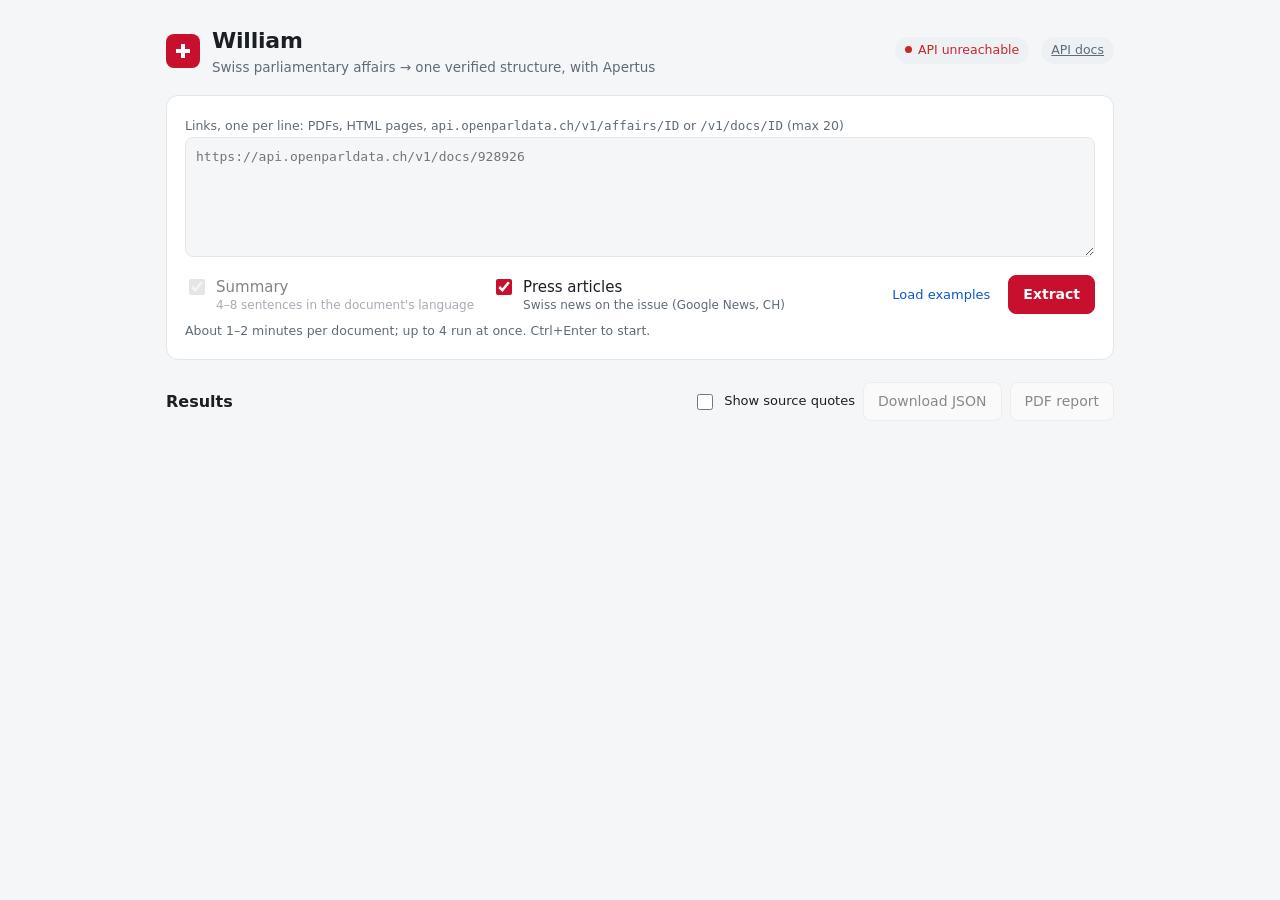
==== track_2a/src/william/web/index.html @ 47ad7ecd "Frontend modifications Made the frontend more beautiful" ====
<!doctype html>
<html lang="en">
<head>
<meta charset="utf-8">
<meta name="viewport" content="width=device-width, initial-scale=1">
<title>William — parliamentary affairs</title>
<style>
:root{
  --bg:#f5f6f8;--card:#fff;--ink:#1b1f24;--muted:#5f6b78;--line:#e2e6eb;--soft:#eef1f4;
  --accent:#c8102e;--accent-ink:#fff;--link:#0b57d0;--ok:#1a7f37;--warn:#9a6700;--bad:#c62828;--code:#f3f4f6;
  color-scheme:light;
}
@media (prefers-color-scheme:dark){:root{
  --bg:#0f1216;--card:#171b21;--ink:#e6e9ed;--muted:#97a1ad;--line:#2a3038;--soft:#222831;
  --accent:#e04558;--link:#8ab4f8;--ok:#4ac26b;--warn:#d4a72c;--bad:#ff7b72;--code:#11151a;
  color-scheme:dark;
}}
*{box-sizing:border-box}
body{margin:0;background:var(--bg);color:var(--ink);font:15px/1.5 system-ui,-apple-system,"Segoe UI",Roboto,sans-serif}
a{color:var(--link)}
.wrap{max-width:980px;margin:0 auto;padding:24px 16px 64px}
header{display:flex;align-items:center;gap:12px;flex-wrap:wrap;margin-bottom:18px}
.logo{width:34px;height:34px;border-radius:8px;background:var(--accent);display:grid;place-items:center}
.logo svg{width:20px;height:20px}
h1{font-size:22px;margin:0;letter-spacing:-.01em}
.sub{color:var(--muted);font-size:13.5px;margin:0}
.grow{flex:1}
.pill{font-size:12.5px;padding:4px 10px;border-radius:99px;background:var(--soft);color:var(--muted);white-space:nowrap}
.pill.ok::before,.pill.bad::before{content:"";display:inline-block;width:7px;height:7px;border-radius:50%;margin-right:6px;vertical-align:1px}
.pill.ok::before{background:var(--ok)}.pill.bad::before{background:var(--bad)}
.pill.bad{color:var(--bad)}
.card{background:var(--card);border:1px solid var(--line);border-radius:12px;padding:18px}
textarea{width:100%;min-height:120px;resize:vertical;font:13px/1.45 ui-monospace,SFMono-Regular,Consolas,monospace;
  background:var(--bg);color:var(--ink);border:1px solid var(--line);border-radius:8px;padding:10px}
textarea:focus{outline:2px solid var(--accent);outline-offset:-1px}
.row{display:flex;gap:10px 18px;align-items:center;flex-wrap:wrap;margin-top:12px}
.opt{display:flex;gap:8px;align-items:flex-start;cursor:pointer;user-select:none}
.opt input{margin-top:3px;accent-color:var(--accent);width:16px;height:16px}
.opt small{display:block;color:var(--muted);font-size:12px;line-height:1.3}
.opt.disabled{opacity:.55;cursor:not-allowed}
button{font:inherit;font-size:14px;border-radius:8px;padding:8px 14px;cursor:pointer;border:1px solid var(--line);background:var(--card);color:var(--ink)}
button:hover{background:var(--soft)}
button.primary{background:var(--accent);border-color:var(--accent);color:var(--accent-ink);font-weight:600}
button.primary:hover{filter:brightness(1.08)}
button:disabled{opacity:.5;cursor:default}
.linkbtn{border:0;background:none;color:var(--link);padding:0;font-size:13px}
.linkbtn:hover{background:none;text-decoration:underline}
.hint{color:var(--muted);font-size:12.5px}
.toolbar{display:flex;gap:8px;align-items:center;flex-wrap:wrap;margin:22px 0 12px}
.toolbar h2{font-size:16px;margin:0 8px 0 0}
#results{display:grid;gap:14px}
.doc .top{display:flex;gap:10px;align-items:flex-start}
.doc .n{flex:none;width:26px;height:26px;border-radius:50%;background:var(--soft);display:grid;place-items:center;font-size:12.5px;font-weight:600;color:var(--muted)}
.doc h3{margin:0;font-size:17px;line-height:1.35}
.doc .url{font-size:12px;color:var(--muted);word-break:break-all}
.state{margin-left:auto;font-size:12px;white-space:nowrap;padding:3px 9px;border-radius:99px;background:var(--soft);color:var(--muted)}
.state.done{color:var(--ok)}.state.error{color:var(--bad)}
.state.working::before{content:"";display:inline-block;width:9px;height:9px;margin-right:6px;border-radius:50%;
  border:2px solid currentColor;border-right-color:transparent;animation:spin .8s linear infinite;vertical-align:-1px}
@keyframes spin{to{transform:rotate(360deg)}}
@media (prefers-reduced-motion:reduce){.state.working::before{animation:none}}
.chips{display:flex;flex-wrap:wrap;gap:6px;margin:12px 0 4px}
.chip{font-size:12.5px;background:var(--soft);border-radius:6px;padding:2px 8px}
.chip b{font-weight:600;color:var(--muted);font-size:11px;text-transform:uppercase;letter-spacing:.04em;margin-right:4px}
section.blk{margin-top:16px}
section.blk h4{font-size:12px;text-transform:uppercase;letter-spacing:.06em;color:var(--muted);margin:0 0 6px}
.summary p{margin:0 0 6px}
.summary ul{margin:4px 0 0;padding-left:20px}
.press .topic{margin:10px 0 2px;font-size:13px;font-weight:600}
.press ul{list-style:none;margin:0;padding:0}
.press li{padding:6px 0;border-top:1px solid var(--line)}
.press li:first-child{border-top:0}
.press .meta{font-size:12px;color:var(--muted)}
.press .src{font-weight:600}
mark.hl{background:color-mix(in srgb,var(--accent) 16%,transparent);color:inherit;border-radius:3px;padding:0 2px}
table.kv{width:100%;border-collapse:collapse;font-size:13.5px}
table.kv th{text-align:left;vertical-align:top;color:var(--muted);font-weight:500;width:140px;padding:5px 10px 5px 0;white-space:nowrap}
table.kv td{padding:5px 0;vertical-align:top;border-top:1px solid var(--line)}
table.kv tr:first-child td{border-top:0}
.fv sup{font-size:10px;color:var(--muted);margin-left:2px}
.fv.s-inferred{color:var(--warn)}
.tag{font-style:normal;font-size:10.5px;padding:0 5px;border-radius:4px;background:var(--soft);color:var(--warn);margin-left:4px}
.q{display:none;font-size:12px;color:var(--muted);border-left:2px solid var(--line);padding-left:8px;margin:3px 0 2px;quotes:"“" "”"}
.q::before{content:open-quote}.q::after{content:close-quote}
.showq .q{display:block}
details{margin-top:12px}
summary{cursor:pointer;font-size:13px;color:var(--muted)}
summary:hover{color:var(--ink)}
pre{background:var(--code);border:1px solid var(--line);border-radius:8px;padding:10px;font-size:11.5px;overflow:auto;max-height:420px}
.bar{height:6px;border-radius:99px;background:var(--soft);overflow:hidden;width:120px;display:inline-block;vertical-align:middle;margin-right:8px}
.bar i{display:block;height:100%;background:var(--ok)}
.quality{font-size:12.5px;color:var(--muted);display:flex;gap:4px 14px;flex-wrap:wrap;align-items:center}
.flags{margin:6px 0 0;padding-left:18px;font-size:12.5px;color:var(--warn)}
.err{color:var(--bad);font-size:13.5px;margin:10px 0 0}
.empty{color:var(--muted);font-size:13px}
.legend{font-size:12px;color:var(--muted);margin-top:10px}
.legend .fv{margin-right:10px}
@media (max-width:600px){table.kv th{width:96px;white-space:normal}.state{margin-left:0}.doc .top{flex-wrap:wrap}}
</style>
</head>
<body>
<div class="wrap">
  <header>
    <div class="logo" aria-hidden="true"><svg viewBox="0 0 20 20" fill="#fff"><path d="M8 3h4v5h5v4h-5v5H8v-5H3V8h5z"/></svg></div>
    <div>
      <h1>William</h1>
      <p class="sub">Swiss parliamentary affairs → one verified structure, with Apertus</p>
    </div>
    <div class="grow"></div>
    <span id="health" class="pill">checking model…</span>
    <a class="pill" href="/docs">API docs</a>
  </header>

  <form id="form" class="card">
    <label for="urls" class="hint">Links, one per line: PDFs, HTML pages, <code>api.openparldata.ch/v1/affairs/ID</code> or <code>/v1/docs/ID</code> (max 20)</label>
    <textarea id="urls" spellcheck="false" placeholder="https://api.openparldata.ch/v1/docs/928926"></textarea>
    <div class="row">
      <label class="opt" id="opt-summary-wrap"><input type="checkbox" id="opt-summary" checked>
        <span>Summary<small>4–8 sentences in the document's language</small></span></label>
      <label class="opt"><input type="checkbox" id="opt-news" checked>
        <span>Press articles<small>Swiss news on the issue (Google News, CH)</small></span></label>
      <div class="grow"></div>
      <button type="button" class="linkbtn" id="examples">Load examples</button>
      <button type="submit" class="primary" id="run">Extract</button>
    </div>
    <p class="hint" id="count" style="margin:8px 0 0">About 1–2 minutes per document; up to 4 run at once. Ctrl+Enter to start.</p>
  </form>

  <div class="toolbar" id="toolbar" hidden>
    <h2>Results</h2>
    <span class="hint" id="progress"></span>
    <div class="grow"></div>
    <label class="opt" style="font-size:13px"><input type="checkbox" id="showq"><span>Show source quotes</span></label>
    <button type="button" id="dl-json" disabled>Download JSON</button>
    <button type="button" id="dl-pdf" disabled>PDF report</button>
  </div>
  <div id="results"></div>
  <p class="legend" id="legend" hidden>
    <span class="fv">value<sup>p.2</sup></span> found verbatim on page 2 ·
    <span class="fv s-inferred">value <em class="tag">inferred</em></span> no supporting quote, needs review ·
    hover a value to see its quote
  </p>
</div>

<script>
const $ = s => document.querySelector(s);
const esc = s => String(s ?? "").replace(/[&<>"']/g, c => ({"&":"&amp;","<":"&lt;",">":"&gt;",'"':"&quot;","'":"&#39;"}[c]));
const safeUrl = u => /^https?:\/\//i.test(String(u || "")) ? String(u) : "#";
const human = k => String(k ?? "").replace(/_/g, " ");
const EXAMPLES = [
  "https://api.openparldata.ch/v1/docs/928926",
  "https://api.openparldata.ch/v1/docs/448120",
  "https://api.openparldata.ch/v1/docs/316738",
];
const CONCURRENCY = 4, MAX = 20;
let VOCAB = null, items = [], running = false;

fetch("/v1/vocab").then(r => r.json()).then(v => { VOCAB = v; }).catch(() => {});
fetch("/health").then(r => r.json()).then(h => {
  const el = $("#health");
  el.textContent = h.api_key_set ? (h.model || "model ready").split("/").pop() : "LLM_API_KEY not set";
  el.className = "pill " + (h.api_key_set ? "ok" : "bad");
  el.title = `${h.model || ""} @ ${h.base_url || ""}`;
}).catch(() => { $("#health").textContent = "API unreachable"; $("#health").className = "pill bad"; });

// labels from the shared vocabularies (English), falling back to the key
function label(group, key) {
  const g = VOCAB && VOCAB[group], e = g && !Array.isArray(g) ? g[key] : null;
  if (e && typeof e === "object") return (e.label && e.label.en) || e.en || human(key);
  return human(key);
}

// one provenance-carrying field {value, status, page, quote}
function F(f, group) {
  if (!f || f.value == null || f.value === "") return "";
  const v = group ? label(group, f.value) : f.value;
  const tip = [f.page ? `page ${f.page}` : "", f.quote ? `“${f.quote}”` : "", f.source || ""].filter(Boolean).join(" · ");
  return `<span class="fv s-${esc(f.status)}" title="${esc(tip)}">${esc(v)}${f.page ? `<sup>p.${esc(f.page)}</sup>` : ""}` +
    `${f.status === "inferred" ? '<em class="tag">inferred</em>' : ""}</span>` +
    (f.quote ? `<span class="q">${esc(f.quote)}</span>` : "");
}

const opts = () => ({ summary: $("#opt-summary").checked || $("#opt-news").checked, news: $("#opt-news").checked });

// press articles need the summary's topics, so ticking "Press articles" forces "Summary"
function syncOpts() {
  const news = $("#opt-news").checked;
  if (news) $("#opt-summary").checked = true;
  $("#opt-summary").disabled = news;
  $("#opt-summary-wrap").classList.toggle("disabled", news);
  $("#opt-summary-wrap").title = news ? "Needed for press articles" : "";
}
$("#opt-news").addEventListener("change", syncOpts);
syncOpts();

$("#examples").onclick = () => { $("#urls").value = EXAMPLES.join("\n"); updateCount(); $("#urls").focus(); };
$("#urls").addEventListener("input", updateCount);
$("#urls").addEventListener("keydown", e => { if (e.key === "Enter" && (e.ctrlKey || e.metaKey)) $("#form").requestSubmit(); });
$("#showq").onchange = e => $("#results").classList.toggle("showq", e.target.checked);

function parseUrls() { return [...new Set($("#urls").value.split(/\s+/).map(s => s.trim()).filter(Boolean))]; }
function updateCount() {
  const n = parseUrls().length;
  $("#count").textContent = n
    ? `${n} link${n > 1 ? "s" : ""}${n > MAX ? ` — only the first ${MAX} will run` : ""} · about 1–2 minutes per document; up to ${CONCURRENCY} run at once.`
    : "About 1–2 minutes per document; up to 4 run at once. Ctrl+Enter to start.";
}

$("#form").onsubmit = async e => {
  e.preventDefault();
  if (running) return;
  const urls = parseUrls().slice(0, MAX);
  if (!urls.length) { $("#urls").focus(); return; }
  const o = opts();
  running = true; $("#run").disabled = true; $("#run").textContent = "Working…";
  $("#toolbar").hidden = false; $("#legend").hidden = false;
  $("#dl-json").disabled = $("#dl-pdf").disabled = true;
  $("#results").innerHTML = "";
  items = urls.map(url => ({ url }));
  const cards = urls.map((u, i) => makeCard(u, i));
  let next = 0, done = 0;
  const progress = () => { $("#progress").textContent = `${done} of ${urls.length} done`; };
  progress();
  const worker = async () => {
    while (next < urls.length) {
      const i = next++;
      await runOne(cards[i], i, o);
      done++; progress();
      $("#dl-json").disabled = $("#dl-pdf").disabled = false;
    }
  };
  await Promise.all(Array.from({ length: Math.min(CONCURRENCY, urls.length) }, worker));
  running = false; $("#run").disabled = false; $("#run").textContent = "Extract";
};

function makeCard(url, i) {
  const el = document.createElement("article");
  el.className = "card doc";
  el.innerHTML = `<div class="top"><span class="n">${i + 1}</span><div style="min-width:0">
      <h3 class="title">${esc(url)}</h3><div class="url"></div></div>
      <span class="state">queued</span></div><div class="body"></div>`;
  $("#results").append(el);
  return { el, state: el.querySelector(".state"), body: el.querySelector(".body"),
           title: el.querySelector(".title"), url: el.querySelector(".url") };
}

function setState(card, cls, text) { card.state.className = "state " + cls; card.state.textContent = text; }

async function runOne(card, i, o) {
  const t0 = Date.now();
  setState(card, "working", "working… 0 s");
  const timer = setInterval(() => setState(card, "working", `working… ${Math.round((Date.now() - t0) / 1000)} s`), 1000);
  let it;
  try {
    const r = await fetch("/v1/extract", { method: "POST", headers: { "content-type": "application/json" },
      body: JSON.stringify({ urls: [items[i].url], summary: o.summary, news: o.news }) });
    if (!r.ok) throw new Error(`HTTP ${r.status}: ${(await r.text()).slice(0, 300)}`);
    it = (await r.json()).items[0];
  } catch (err) {
    it = { url: items[i].url, error: String(err.message || err) };
  }
  clearInterval(timer);
  items[i] = it;
  const secs = Math.round((Date.now() - t0) / 1000);
  if (it.error) setState(card, "error", "failed");
  else setState(card, "done", `done · ${secs} s`);
  render(card, it, o);
}

function render(card, it, o) {
  if (it.error) {
    card.title.textContent = "Could not process this link";
    card.url.textContent = it.url;
    card.body.innerHTML = `<p class="err">${esc(it.error)}</p>`;
    return;
  }
  const r = it.record || {}, a = r.affair || {}, b = r.body || {}, q = r.quality || {}, s = it.summary;
  card.title.textContent = (a.title && a.title.value) || "(no verified title)";
  card.url.innerHTML = `<a href="${esc(safeUrl(it.url))}" target="_blank" rel="noopener noreferrer">${esc(it.url)}</a>`;

  const chip = (k, v) => v ? `<span class="chip"><b>${esc(k)}</b>${v}</span>` : "";
  const t = a.type;
  let html = `<div class="chips">` +
    chip("level", F(b.level, "levels")) +
    chip("parliament", F(b.parliament)) +
    chip("type", t ? F(t, "affair_types") + (a.type_original ? ` <span class="hint">(${esc(a.type_original.value)})</span>` : "") : "") +
    chip("no.", F(a.affair_number)) +
    chip("submitted", F(a.submission_date)) +
    chip("state", F(a.state, "procedural_states")) +
    chip("lang", r.language ? esc(String(r.language).toUpperCase()) : "") +
    `</div>`;

  if (s && s.summary) {
    let sum = esc(s.summary);
    for (const tp of s.topics || []) {
      if (!tp.phrase || !tp.in_summary) continue;
      const p = esc(tp.phrase), idx = sum.toLowerCase().indexOf(p.toLowerCase());
      if (idx >= 0) sum = sum.slice(0, idx) + `<mark class="hl">${sum.slice(idx, idx + p.length)}</mark>` + sum.slice(idx + p.length);
    }
    html += `<section class="blk summary"><h4>Summary</h4><p>${sum}</p>` +
      ((s.key_points || []).length ? `<ul>${s.key_points.map(k => `<li>${esc(k)}</li>`).join("")}</ul>` : "") + `</section>`;
  }

  if (o.news) html += pressBlock(s);

  html += `<details class="struct" open><summary>Extracted structure</summary>${structTable(a)}</details>`;

  const vc = q.value_counts || {}, share = typeof q.verified_share === "number" ? q.verified_share : null;
  html += `<section class="blk"><div class="quality">` +
    (share != null ? `<span><span class="bar"><i style="width:${Math.round(share * 100)}%"></i></span>${Math.round(share * 100)}% verified</span>` : "") +
    `<span>${vc.extracted || 0} extracted · ${vc.normalised || 0} normalised · ${vc.metadata || 0} metadata · ${vc.inferred || 0} inferred · ${vc.rejected || 0} rejected</span>` +
    (r.source && r.source.pages ? `<span>${esc(r.source.pages)} page(s)</span>` : "") +
    `</div>` +
    ((q.flags || []).length ? `<ul class="flags">${q.flags.map(f => `<li>${esc(f)}</li>`).join("")}</ul>` : "") +
    `</section>`;

  if ((q.rejected_values || []).length)
    html += `<details><summary>${q.rejected_values.length} value(s) removed — quote not found in the document</summary><table class="kv">` +
      q.rejected_values.map(x => `<tr><th>${esc(x.path)}</th><td>${esc(typeof x.value === "string" ? x.value : JSON.stringify(x.value))}</td></tr>`).join("") +
      `</table></details>`;

  const slim = { ...r, extractor: Object.fromEntries(Object.entries(r.extractor || {}).filter(([k]) => k !== "raw_model_output")) };
  html += `<details><summary>JSON record (opd-affair/0.1)</summary><pre>${esc(JSON.stringify(slim, null, 2))}</pre></details>`;
  card.body.innerHTML = html;
}

function pressBlock(s) {
  const topics = ((s && s.topics) || []).filter(t => (t.articles || []).length);
  if (!topics.length) return `<section class="blk press"><h4>In the press</h4><p class="empty">No Swiss press articles found for this affair's topics.</p></section>`;
  const seen = new Set();
  let out = `<section class="blk press"><h4>In the press</h4>`;
  for (const tp of topics) {
    const arts = tp.articles.filter(x => x.url && !seen.has(x.url) && seen.add(x.url)).slice(0, 3);
    if (!arts.length) continue;
    out += `<div class="topic">${esc(tp.phrase)} <span class="hint" style="font-weight:400">— search: ${esc(tp.query)}</span></div><ul>` +
      arts.map(x => {
        const d = x.published ? new Date(x.published) : null;
        const date = d && !isNaN(d) ? d.toLocaleDateString(undefined, { day: "numeric", month: "short", year: "numeric" }) : "";
        return `<li><a href="${esc(safeUrl(x.url))}" target="_blank" rel="noopener noreferrer">${esc(x.title)}</a>` +
          `<div class="meta"><span class="src">${esc(x.source)}</span>${date ? " · " + esc(date) : ""}</div></li>`;
      }).join("") + `</ul>`;
  }
  return out + `</section>`;
}

function structTable(a) {
  const rows = [];
  const row = (k, v) => { if (v) rows.push(`<tr><th>${esc(k)}</th><td>${v}</td></tr>`); };
  row("Addressed to", F(a.addressed_to));
  for (const ac of a.actors || [])
    row(ac.role ? label("actor_roles", ac.role.value) : "Actor",
      F(ac.name) + (ac.party_or_group ? ` · ${F(ac.party_or_group)}` : "") + (ac.kind ? ` <span class="hint">(${esc(human(ac.kind.value))})</span>` : ""));
  (a.requests || []).forEach((r, i) => row(i ? "" : "Requests", F(r)));
  (a.questions || []).forEach((qq, i) => {
    row(`Question ${qq.number && qq.number.value ? qq.number.value : i + 1}`, F(qq.question));
    if (qq.answer) row("Answer", F(qq.answer));
  });
  for (const h of a.procedural_history || [])
    row(h.date ? h.date.value : "Step", [F(h.state, "procedural_states"), F(h.description)].filter(Boolean).join(" — "));
  for (const d of a.decisions || []) {
    const votes = ["votes_yes", "votes_no", "votes_abstain"].map(k => d[k] && d[k].value != null ? d[k].value : "–");
    row("Decision", [F(d.outcome, "decision_outcomes"), F(d.date), F(d.body)].filter(Boolean).join(" · ") +
      (votes.some(v => v !== "–") ? ` <span class="hint">(${votes.join(" : ")})</span>` : ""));
  }
  for (const rel of a.related_affairs || [])
    row("Related", F(rel.reference) + (rel.relation ? ` <span class="hint">(${esc(human(rel.relation.value))})</span>` : ""));
  if ((a.keywords || []).length) row("Keywords", a.keywords.map(k => `<span class="chip">${esc(k)}</span>`).join(" "));
  return rows.length ? `<table class="kv">${rows.join("")}</table>` : `<p class="empty">No further fields verified.</p>`;
}

function save(blob, name) {
  const a = document.createElement("a");
  a.href = URL.createObjectURL(blob); a.download = name; a.click();
  setTimeout(() => URL.revokeObjectURL(a.href), 2000);
}
const finished = () => items.filter(x => x.record || x.error);

$("#dl-json").onclick = () =>
  save(new Blob([JSON.stringify({ schema_version: "opd-affair/0.1", items: finished() }, null, 2)], { type: "application/json" }), "william.json");

$("#dl-pdf").onclick = async () => {
  const btn = $("#dl-pdf"); btn.disabled = true; btn.textContent = "Building PDF…";
  try {
    const r = await fetch("/v1/report/items", { method: "POST", headers: { "content-type": "application/json" },
      body: JSON.stringify({ items: finished() }) });
    if (!r.ok) throw new Error(`HTTP ${r.status}`);
    save(await r.blob(), "william-report.pdf");
  } catch (err) { alert("PDF report failed: " + (err.message || err)); }
  btn.disabled = false; btn.textContent = "PDF report";
};
</script>
</body>
</html>
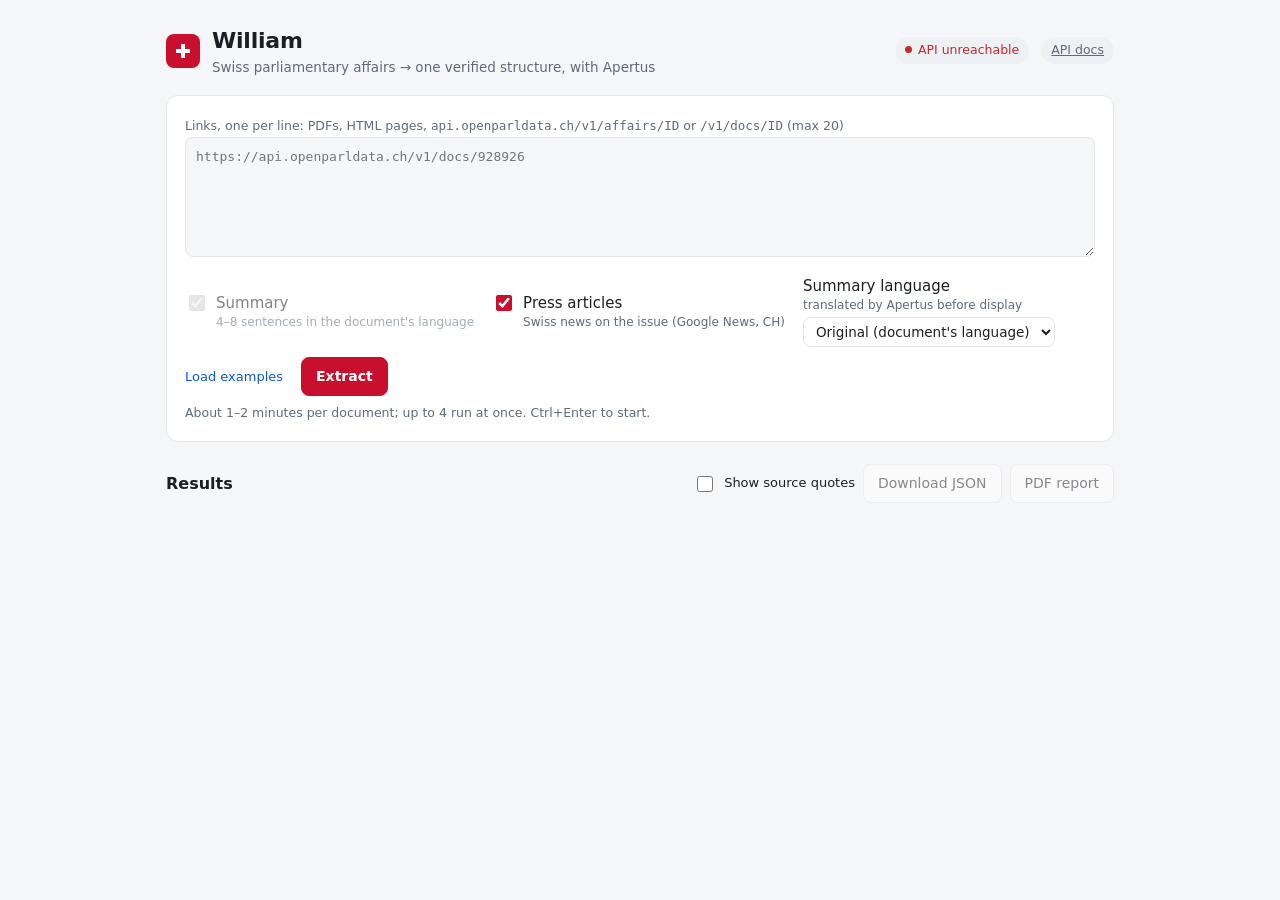
==== commit 0f2b9843: "Added a translation to languages button hooked to Apertus Added a translation option to the national" ====
--- a/track_2a/src/william/web/index.html
+++ b/track_2a/src/william/web/index.html
@@ -38,6 +38,16 @@
 .opt input{margin-top:3px;accent-color:var(--accent);width:16px;height:16px}
 .opt small{display:block;color:var(--muted);font-size:12px;line-height:1.3}
 .opt.disabled{opacity:.55;cursor:not-allowed}
+.opt.sel{flex-direction:column;gap:4px;cursor:default}
+select{font:inherit;font-size:13.5px;padding:5px 8px;border-radius:8px;border:1px solid var(--line);background:var(--card);color:var(--ink);min-width:200px}
+select:focus{outline:2px solid var(--accent);outline-offset:-1px}
+.sumhead{display:flex;gap:8px;align-items:center;flex-wrap:wrap;margin-bottom:6px}
+.sumhead h4{margin:0}
+.badge{font-size:11.5px;padding:1px 8px;border-radius:99px;background:color-mix(in srgb,var(--accent) 14%,transparent);color:var(--ink)}
+.summary .orig-v{display:none}
+.summary.show-orig .orig-v{display:block}
+.summary.show-orig .tr-v{display:none}
+.trerr{font-size:12.5px;color:var(--bad);margin:0 0 6px}
 button{font:inherit;font-size:14px;border-radius:8px;padding:8px 14px;cursor:pointer;border:1px solid var(--line);background:var(--card);color:var(--ink)}
 button:hover{background:var(--soft)}
 button.primary{background:var(--accent);border-color:var(--accent);color:var(--accent-ink);font-weight:600}
@@ -119,6 +129,15 @@
         <span>Summary<small>4–8 sentences in the document's language</small></span></label>
       <label class="opt"><input type="checkbox" id="opt-news" checked>
         <span>Press articles<small>Swiss news on the issue (Google News, CH)</small></span></label>
+      <label class="opt sel"><span>Summary language<small>translated by Apertus before display</small></span>
+        <select id="opt-lang">
+          <option value="">Original (document's language)</option>
+          <option value="de">Deutsch</option>
+          <option value="fr">Français</option>
+          <option value="it">Italiano</option>
+          <option value="rm">Rumantsch</option>
+          <option value="en">English</option>
+        </select></label>
       <div class="grow"></div>
       <button type="button" class="linkbtn" id="examples">Load examples</button>
       <button type="submit" class="primary" id="run">Extract</button>
@@ -180,17 +199,25 @@
     (f.quote ? `<span class="q">${esc(f.quote)}</span>` : "");
 }
 
-const opts = () => ({ summary: $("#opt-summary").checked || $("#opt-news").checked, news: $("#opt-news").checked });
-
-// press articles need the summary's topics, so ticking "Press articles" forces "Summary"
+const LANGS = { de: "Deutsch", fr: "Français", it: "Italiano", rm: "Rumantsch", en: "English" };
+const opts = () => {
+  const lang = $("#opt-lang").value || null, news = $("#opt-news").checked;
+  return { summary: $("#opt-summary").checked || news || !!lang, news, translate_to: lang };
+};
+
+// press articles and translation both work on the summary, so either one forces "Summary"
 function syncOpts() {
-  const news = $("#opt-news").checked;
-  if (news) $("#opt-summary").checked = true;
-  $("#opt-summary").disabled = news;
-  $("#opt-summary-wrap").classList.toggle("disabled", news);
-  $("#opt-summary-wrap").title = news ? "Needed for press articles" : "";
-}
+  const news = $("#opt-news").checked, lang = $("#opt-lang").value;
+  const forced = news || !!lang;
+  if (forced) $("#opt-summary").checked = true;
+  $("#opt-summary").disabled = forced;
+  $("#opt-summary-wrap").classList.toggle("disabled", forced);
+  $("#opt-summary-wrap").title = forced ? `Needed for ${[news && "press articles", lang && "translation"].filter(Boolean).join(" and ")}` : "";
+  try { localStorage.setItem("william.lang", lang); } catch (e) {}
+}
+try { const saved = localStorage.getItem("william.lang"); if (saved && LANGS[saved]) $("#opt-lang").value = saved; } catch (e) {}
 $("#opt-news").addEventListener("change", syncOpts);
+$("#opt-lang").addEventListener("change", syncOpts);
 syncOpts();
 
 $("#examples").onclick = () => { $("#urls").value = EXAMPLES.join("\n"); updateCount(); $("#urls").focus(); };
@@ -253,7 +280,7 @@
   let it;
   try {
     const r = await fetch("/v1/extract", { method: "POST", headers: { "content-type": "application/json" },
-      body: JSON.stringify({ urls: [items[i].url], summary: o.summary, news: o.news }) });
+      body: JSON.stringify({ urls: [items[i].url], summary: o.summary, news: o.news, translate_to: o.translate_to }) });
     if (!r.ok) throw new Error(`HTTP ${r.status}: ${(await r.text()).slice(0, 300)}`);
     it = (await r.json()).items[0];
   } catch (err) {
@@ -290,16 +317,7 @@
     chip("lang", r.language ? esc(String(r.language).toUpperCase()) : "") +
     `</div>`;
 
-  if (s && s.summary) {
-    let sum = esc(s.summary);
-    for (const tp of s.topics || []) {
-      if (!tp.phrase || !tp.in_summary) continue;
-      const p = esc(tp.phrase), idx = sum.toLowerCase().indexOf(p.toLowerCase());
-      if (idx >= 0) sum = sum.slice(0, idx) + `<mark class="hl">${sum.slice(idx, idx + p.length)}</mark>` + sum.slice(idx + p.length);
-    }
-    html += `<section class="blk summary"><h4>Summary</h4><p>${sum}</p>` +
-      ((s.key_points || []).length ? `<ul>${s.key_points.map(k => `<li>${esc(k)}</li>`).join("")}</ul>` : "") + `</section>`;
-  }
+  if (s && s.summary) html += summaryBlock(s);
 
   if (o.news) html += pressBlock(s);
 
@@ -323,6 +341,45 @@
   html += `<details><summary>JSON record (opd-affair/0.1)</summary><pre>${esc(JSON.stringify(slim, null, 2))}</pre></details>`;
   card.body.innerHTML = html;
 }
+
+// original summary with the news topics highlighted (server-computed spans), plus the Apertus translation if asked
+function summaryBlock(s) {
+  const spans = (s.topics || []).map(t => t.span).filter(sp => Array.isArray(sp) && sp[1] > sp[0])
+    .sort((x, y) => x[0] - y[0]);
+  let sum = "", at = 0;
+  for (const [a, b] of spans) {
+    if (a < at) continue;
+    sum += esc(s.summary.slice(at, a)) + `<mark class="hl">${esc(s.summary.slice(a, b))}</mark>`;
+    at = b;
+  }
+  sum += esc(s.summary.slice(at));
+  const list = kp => (kp || []).length ? `<ul>${kp.map(k => `<li>${esc(k)}</li>`).join("")}</ul>` : "";
+  const src = String(s.language || "").toUpperCase();
+  const tr = s.translation;
+
+  if (!tr) return `<section class="blk summary"><div class="sumhead"><h4>Summary</h4></div><p>${sum}</p>${list(s.key_points)}</section>`;
+  const dst = String(tr.language || "").toUpperCase();
+  if (tr.error)
+    return `<section class="blk summary"><div class="sumhead"><h4>Summary</h4></div>` +
+      `<p class="trerr">Translation into ${esc(LANGS[tr.language] || dst)} failed (${esc(tr.error)}), showing the original.</p>` +
+      `<p>${sum}</p>${list(s.key_points)}</section>`;
+  if (tr.note)
+    return `<section class="blk summary"><div class="sumhead"><h4>Summary</h4>` +
+      `<span class="badge">already in ${esc(LANGS[tr.language] || dst)}</span></div><p>${sum}</p>${list(s.key_points)}</section>`;
+  return `<section class="blk summary"><div class="sumhead"><h4>Summary</h4>` +
+    `<span class="badge">${esc(src)} → ${esc(dst)} · translated by Apertus</span>` +
+    `<button type="button" class="linkbtn sw">Show original (${esc(src)})</button></div>` +
+    `<div class="tr-v" lang="${esc(tr.language)}"><p>${esc(tr.summary)}</p>${list(tr.key_points)}</div>` +
+    `<div class="orig-v" lang="${esc(s.language)}"><p>${sum}</p>${list(s.key_points)}</div></section>`;
+}
+
+$("#results").addEventListener("click", e => {
+  const b = e.target.closest(".sw");
+  if (!b) return;
+  const sec = b.closest(".summary"), orig = sec.classList.toggle("show-orig");
+  const tr = sec.querySelector(".tr-v").lang.toUpperCase(), src = sec.querySelector(".orig-v").lang.toUpperCase();
+  b.textContent = orig ? `Show translation (${tr})` : `Show original (${src})`;
+});
 
 function pressBlock(s) {
   const topics = ((s && s.topics) || []).filter(t => (t.articles || []).length);
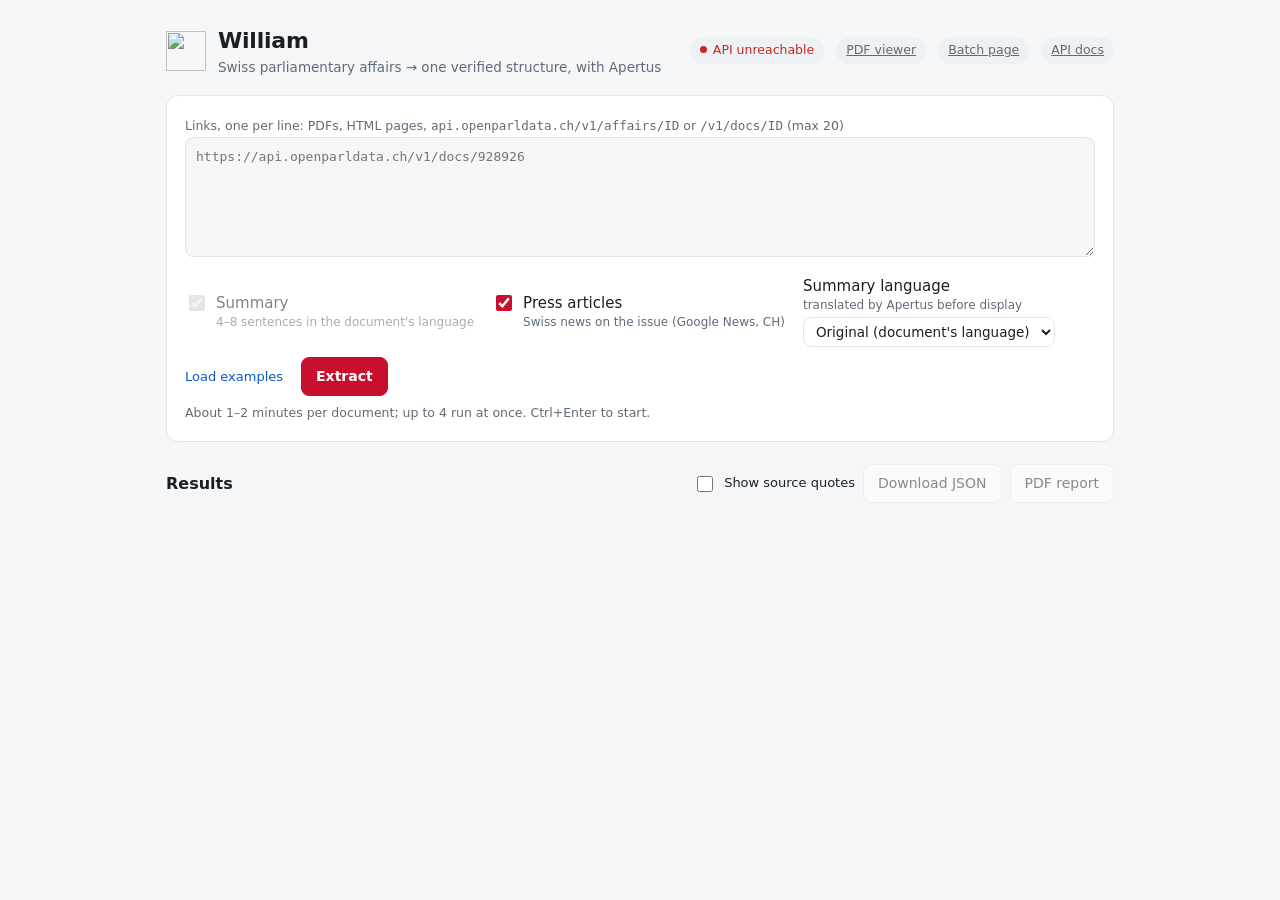
==== commit dba8a10e: "Big contribution - Validator: `python -m william validate` / `POST /v1/validate` / `make validate` c" ====
--- a/track_2a/src/william/web/index.html
+++ b/track_2a/src/william/web/index.html
@@ -4,6 +4,7 @@
 <meta charset="utf-8">
 <meta name="viewport" content="width=device-width, initial-scale=1">
 <title>William — parliamentary affairs</title>
+<link rel="icon" href="/ext/icons/icon-32.png">
 <style>
 :root{
   --bg:#f5f6f8;--card:#fff;--ink:#1b1f24;--muted:#5f6b78;--line:#e2e6eb;--soft:#eef1f4;
@@ -20,8 +21,7 @@
 a{color:var(--link)}
 .wrap{max-width:980px;margin:0 auto;padding:24px 16px 64px}
 header{display:flex;align-items:center;gap:12px;flex-wrap:wrap;margin-bottom:18px}
-.logo{width:34px;height:34px;border-radius:8px;background:var(--accent);display:grid;place-items:center}
-.logo svg{width:20px;height:20px}
+.logo{width:40px;height:40px;display:block}
 h1{font-size:22px;margin:0;letter-spacing:-.01em}
 .sub{color:var(--muted);font-size:13.5px;margin:0}
 .grow{flex:1}
@@ -111,13 +111,15 @@
 <body>
 <div class="wrap">
   <header>
-    <div class="logo" aria-hidden="true"><svg viewBox="0 0 20 20" fill="#fff"><path d="M8 3h4v5h5v4h-5v5H8v-5H3V8h5z"/></svg></div>
+    <img class="logo" src="/ext/icons/icon-96.png" alt="">
     <div>
       <h1>William</h1>
       <p class="sub">Swiss parliamentary affairs → one verified structure, with Apertus</p>
     </div>
     <div class="grow"></div>
     <span id="health" class="pill">checking model…</span>
+    <a class="pill" href="/viewer">PDF viewer</a>
+    <a class="pill" href="/ext/batch/batch.html">Batch page</a>
     <a class="pill" href="/docs">API docs</a>
   </header>
 
@@ -303,7 +305,9 @@
   }
   const r = it.record || {}, a = r.affair || {}, b = r.body || {}, q = r.quality || {}, s = it.summary;
   card.title.textContent = (a.title && a.title.value) || "(no verified title)";
-  card.url.innerHTML = `<a href="${esc(safeUrl(it.url))}" target="_blank" rel="noopener noreferrer">${esc(it.url)}</a>`;
+  card.url.innerHTML = `<a href="${esc(safeUrl(it.url))}" target="_blank" rel="noopener noreferrer">${esc(it.url)}</a>` +
+    (r.source && r.source.content_type === "application/pdf" && /^https?:\/\//i.test(r.source.url || "")
+      ? ` · <a href="/ext/viewer/viewer.html?file=${encodeURIComponent(r.source.url)}" target="_blank">open in viewer</a>` : "");
 
   const chip = (k, v) => v ? `<span class="chip"><b>${esc(k)}</b>${v}</span>` : "";
   const t = a.type;
